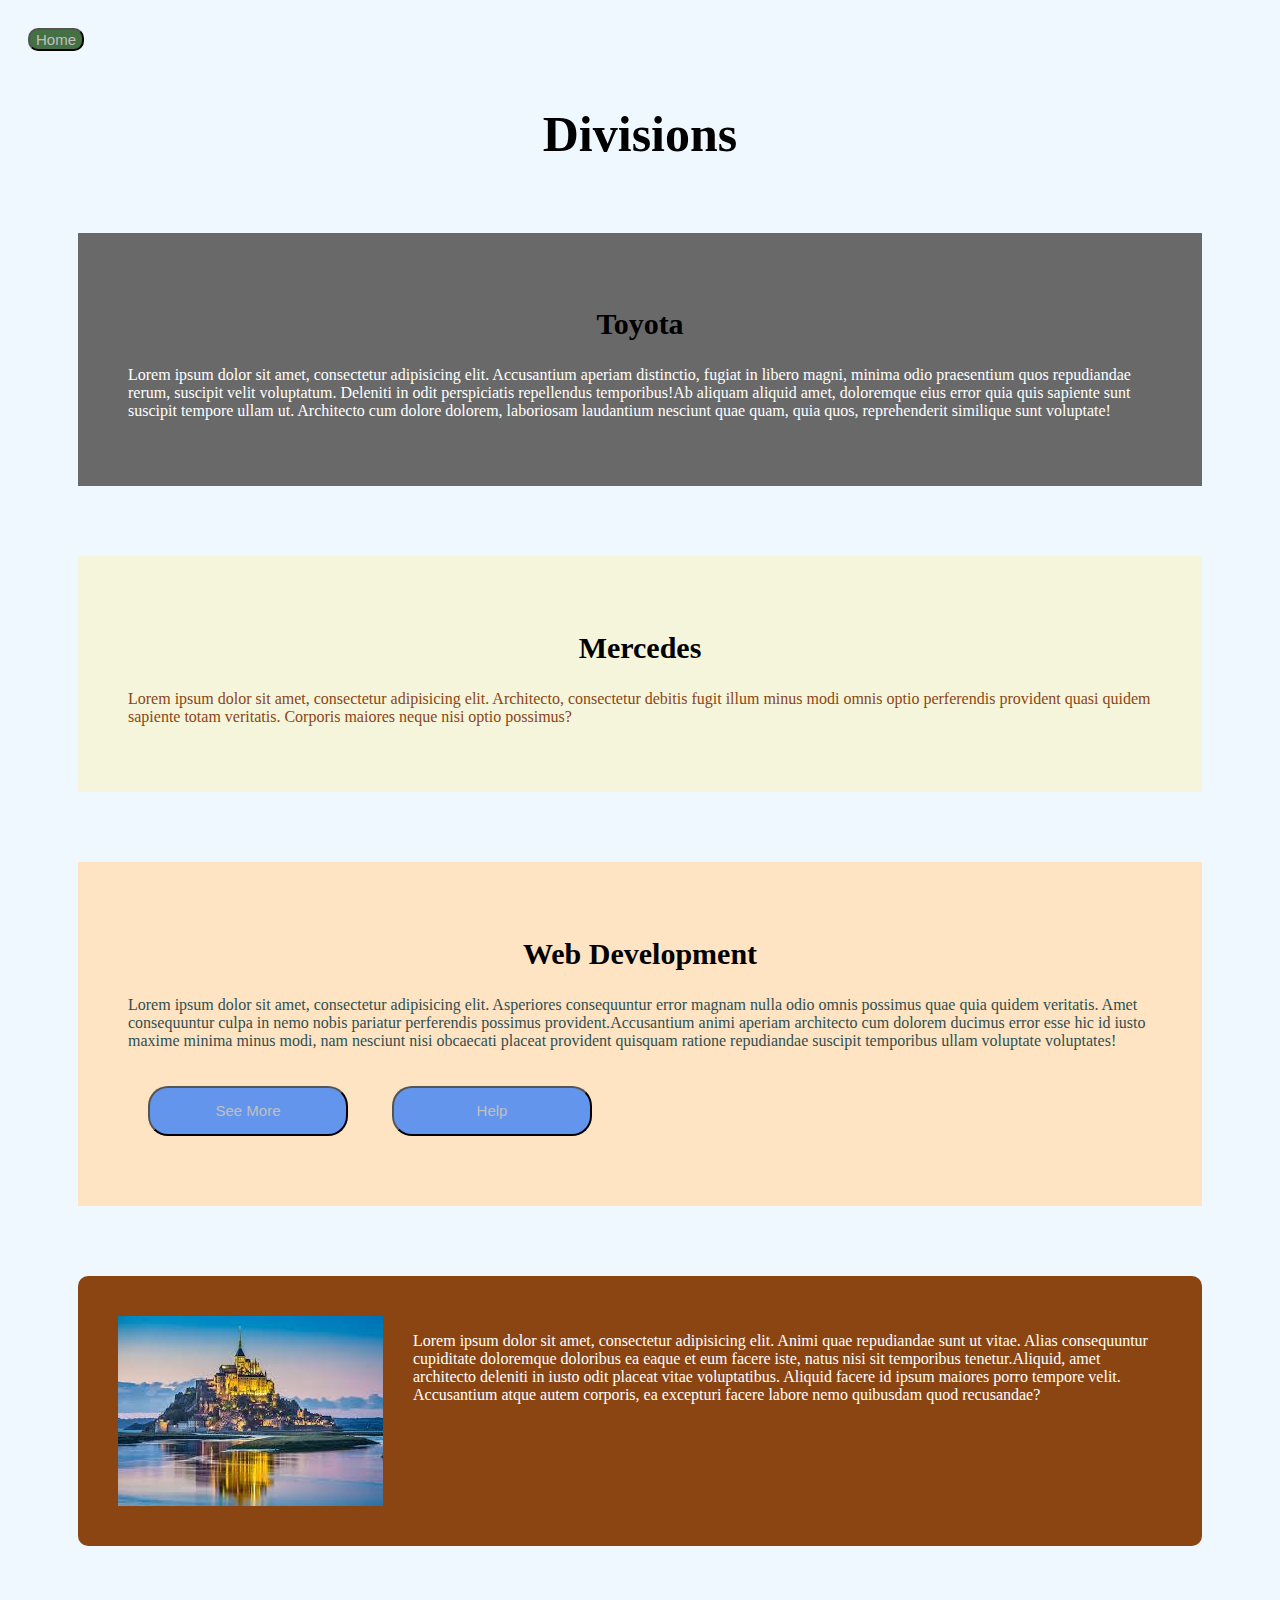
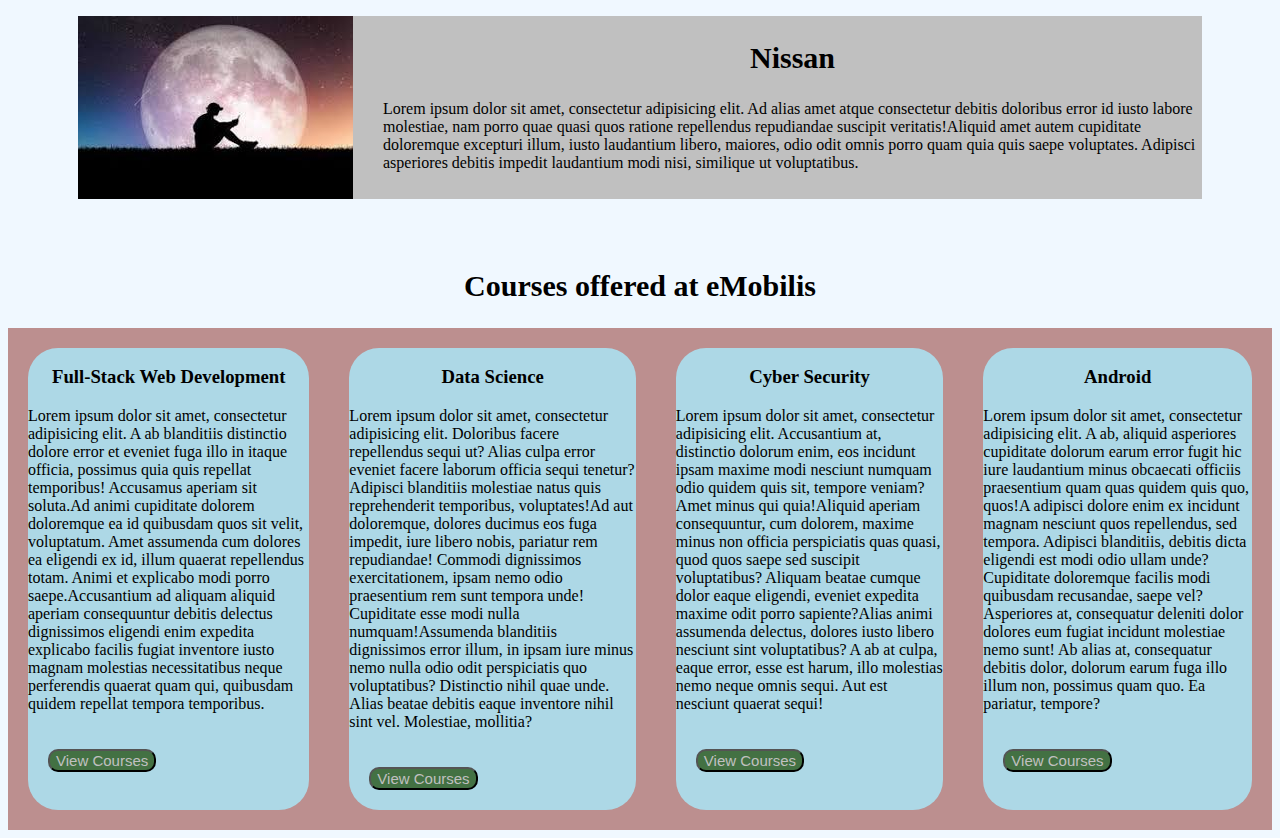
==== divisions.html @ 8debb016 "Initial commit" ====
<!doctype html>
<html lang="en">
<head>
    <meta charset="UTF-8">
    <meta name="viewport"
          content="width=device-width, user-scalable=no, initial-scale=1.0, maximum-scale=1.0, minimum-scale=1.0">
    <meta http-equiv="X-UA-Compatible" content="ie=edge">
    <title>About</title>

    <style>
        h1:hover{
            background-color: darkseagreen;
        }

        h1{
            text-align: center;
            font-size: 50px;
        }
        #one{
            background-color: dimgrey;
            margin: 70px;
            padding: 50px;
        }
        #one h2{
            text-align: center;
        }

        #two{
            background-color: beige;
            margin: 70px;
            padding: 50px;
        }
        #two h2{
            text-align: center;
        }

        #three button{
            background-color: cornflowerblue;
            width: 200px;
            height: 50px;
             border-radius: 20px;
        }

        #three{
            background-color: bisque;
            margin: 70px;
            padding: 50px;
        }

        body{
            background-color: aliceblue;
        }

        button{
            background-color: #437143;
            margin: 20px;
            border-radius: 10px;
            font-size: 15px;
            color: silver;
        }

        #one:hover{
            background-color: silver;
        }
        #two:hover{
            background-color: bisque;
        }
        #three:hover{
            background-color: beige;
        }
        #three button:hover{
            background-color: darkblue;
        }

        #mydiv{
            background-color: saddlebrown;
            display: flex;
            margin: 70px;
            padding: 40px;
            color: white;
            border-radius: 10px;
        }
        #myimage{
            margin-right: 30px;
        }
        #mydivision {
            display: flex;
            margin: 70px;
            background-color: silver;
        }

        #myimage2{
            margin-right: 30px;
        }

        h2,h3{
            text-align: center;
        }

        h2{
            font-size: 30px;
        }

        #main{
            display: flex;
            background-color: rosybrown;
        }

        .sub{
            margin: 20px;
            background-color: lightblue;
            border-radius: 30px;

        }

    </style>

    <link rel="icon" href="Picssets/Index.png">

</head>
<body>
<a href="home.html"><button>Home</button></a>
<h1>Divisions</h1>
<div id="one">
    <h2>Toyota</h2>
    <p style="color: white"><span>Lorem ipsum dolor sit amet, consectetur adipisicing elit. Accusantium aperiam distinctio, fugiat in libero magni, minima odio praesentium quos repudiandae rerum, suscipit velit voluptatum. Deleniti in odit perspiciatis repellendus temporibus!</span><span>Ab aliquam aliquid amet, doloremque eius error quia quis sapiente sunt suscipit tempore ullam ut. Architecto cum dolore dolorem, laboriosam laudantium nesciunt quae quam, quia quos, reprehenderit similique sunt voluptate!</span></p>

</div>

<div id="two">
    <h2>Mercedes</h2>
    <p style="color: saddlebrown">Lorem ipsum dolor sit amet, consectetur adipisicing elit. Architecto, consectetur debitis fugit illum minus modi omnis optio perferendis provident quasi quidem sapiente totam veritatis. Corporis maiores neque nisi optio possimus?</p>

</div>

<div id="three">
    <h2>Web Development</h2>
    <p style="color: darkslategray"><span>Lorem ipsum dolor sit amet, consectetur adipisicing elit. Asperiores consequuntur error magnam nulla odio omnis possimus quae quia quidem veritatis. Amet consequuntur culpa in nemo nobis pariatur perferendis possimus provident.</span><span>Accusantium animi aperiam architecto cum dolorem ducimus error esse hic id iusto maxime minima minus modi, nam nesciunt nisi obcaecati placeat provident quisquam ratione repudiandae suscipit temporibus ullam voluptate voluptates!</span></p>
    <button>See More</button>
    <button>Help</button>

</div>

<div id="mydiv">
    <img src="Picssets/craaaazy.jpeg" alt="" id="myimage">
    <p><span>Lorem ipsum dolor sit amet, consectetur adipisicing elit. Animi quae repudiandae sunt ut vitae. Alias consequuntur cupiditate doloremque doloribus ea eaque et eum facere iste, natus nisi sit temporibus tenetur.</span><span>Aliquid, amet architecto deleniti in iusto odit placeat vitae voluptatibus. Aliquid facere id ipsum maiores porro tempore velit. Accusantium atque autem corporis, ea excepturi facere labore nemo quibusdam quod recusandae?</span></p>
</div>

<div id="mydivision">
    <img src="Picssets/photocap.jpeg" alt="" id="myimage2">
    <div>
        <h2>Nissan</h2>
        <p><span>Lorem ipsum dolor sit amet, consectetur adipisicing elit. Ad alias amet atque consectetur debitis doloribus error id iusto labore molestiae, nam porro quae quasi quos ratione repellendus repudiandae suscipit veritatis!</span><span>Aliquid amet autem cupiditate doloremque excepturi illum, iusto laudantium libero, maiores, odio odit omnis porro quam quia quis saepe voluptates. Adipisci asperiores debitis impedit laudantium modi nisi, similique ut voluptatibus.</span></p>

    </div>

</div>

<h2>Courses offered at eMobilis</h2>
<div id="main">
    <div class="sub">
        <h3>Full-Stack Web Development</h3>
        <p><span>Lorem ipsum dolor sit amet, consectetur adipisicing elit. A ab blanditiis distinctio dolore error et eveniet fuga illo in itaque officia, possimus quia quis repellat temporibus! Accusamus aperiam sit soluta.</span><span>Ad animi cupiditate dolorem doloremque ea id quibusdam quos sit velit, voluptatum. Amet assumenda cum dolores ea eligendi ex id, illum quaerat repellendus totam. Animi et explicabo modi porro saepe.</span><span>Accusantium ad aliquam aliquid aperiam consequuntur debitis delectus dignissimos eligendi enim expedita explicabo facilis fugiat inventore iusto magnam molestias necessitatibus neque perferendis quaerat quam qui, quibusdam quidem repellat tempora temporibus.</span></p>
        <button>View Courses</button>
    </div>

    <div class="sub">
        <h3>Data Science</h3>
        <p><span>Lorem ipsum dolor sit amet, consectetur adipisicing elit. Doloribus facere repellendus sequi ut? Alias culpa error eveniet facere laborum officia sequi tenetur? Adipisci blanditiis molestiae natus quis reprehenderit temporibus, voluptates!</span><span>Ad aut doloremque, dolores ducimus eos fuga impedit, iure libero nobis, pariatur rem repudiandae! Commodi dignissimos exercitationem, ipsam nemo odio praesentium rem sunt tempora unde! Cupiditate esse modi nulla numquam!</span><span>Assumenda blanditiis dignissimos error illum, in ipsam iure minus nemo nulla odio odit perspiciatis quo voluptatibus? Distinctio nihil quae unde. Alias beatae debitis eaque inventore nihil sint vel. Molestiae, mollitia?</span></p>
        <button>View Courses</button>
    </div>

    <div class="sub">
        <h3>Cyber Security</h3>
        <p><span>Lorem ipsum dolor sit amet, consectetur adipisicing elit. Accusantium at, distinctio dolorum enim, eos incidunt ipsam maxime modi nesciunt numquam odio quidem quis sit, tempore veniam? Amet minus qui quia!</span><span>Aliquid aperiam consequuntur, cum dolorem, maxime minus non officia perspiciatis quas quasi, quod quos saepe sed suscipit voluptatibus? Aliquam beatae cumque dolor eaque eligendi, eveniet expedita maxime odit porro sapiente?</span><span>Alias animi assumenda delectus, dolores iusto libero nesciunt sint voluptatibus? A ab at culpa, eaque error, esse est harum, illo molestias nemo neque omnis sequi. Aut est nesciunt quaerat sequi!</span></p>
        <button>View Courses</button>
    </div>

    <div class="sub">
        <h3>Android</h3>
        <p><span>Lorem ipsum dolor sit amet, consectetur adipisicing elit. A ab, aliquid asperiores cupiditate dolorum earum error fugit hic iure laudantium minus obcaecati officiis praesentium quam quas quidem quis quo, quos!</span><span>A adipisci dolore enim ex incidunt magnam nesciunt quos repellendus, sed tempora. Adipisci blanditiis, debitis dicta eligendi est modi odio ullam unde? Cupiditate doloremque facilis modi quibusdam recusandae, saepe vel?</span><span>Asperiores at, consequatur deleniti dolor dolores eum fugiat incidunt molestiae nemo sunt! Ab alias at, consequatur debitis dolor, dolorum earum fuga illo illum non, possimus quam quo. Ea pariatur, tempore?</span></p>
        <button>View Courses</button>
    </div>

</div>



</body>
</html>
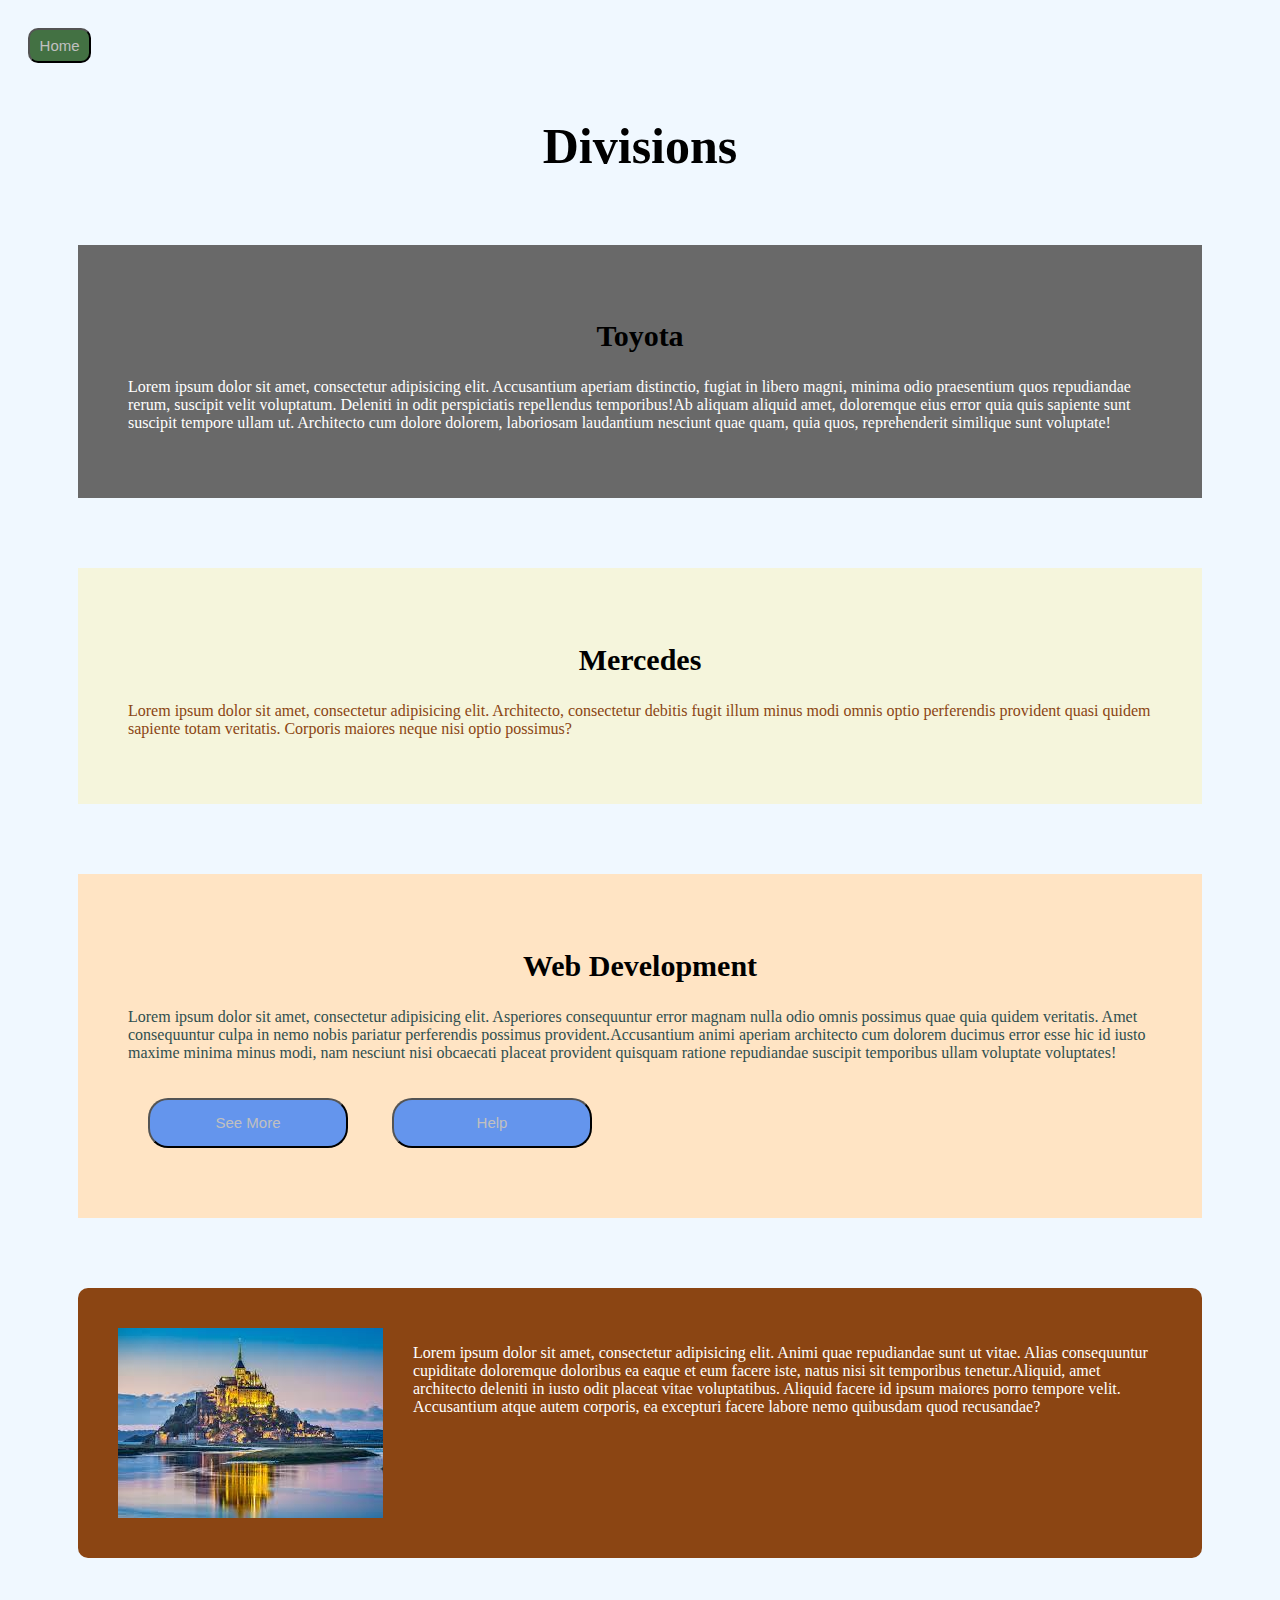
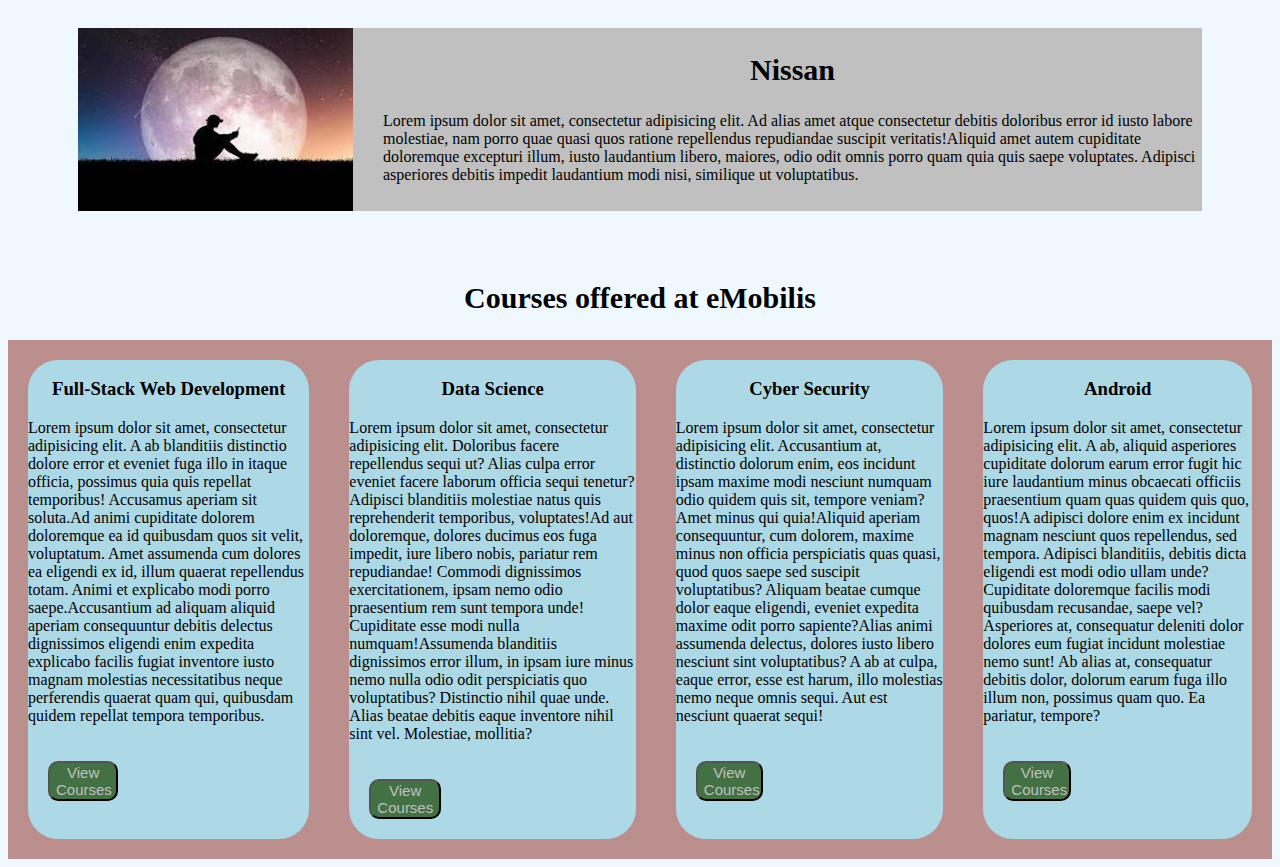
==== commit c463cacc: "Unimart" ====
--- a/divisions.html
+++ b/divisions.html
@@ -57,6 +57,8 @@
             border-radius: 10px;
             font-size: 15px;
             color: silver;
+            width: 5%;
+            height: 35px;
         }
 
         #one:hover{
@@ -113,6 +115,11 @@
 
         }
 
+        #mton{
+            width: 25%;
+            height: 40px;
+        }
+
     </style>
 
     <link rel="icon" href="Picssets/Index.png">
@@ -161,25 +168,25 @@
     <div class="sub">
         <h3>Full-Stack Web Development</h3>
         <p><span>Lorem ipsum dolor sit amet, consectetur adipisicing elit. A ab blanditiis distinctio dolore error et eveniet fuga illo in itaque officia, possimus quia quis repellat temporibus! Accusamus aperiam sit soluta.</span><span>Ad animi cupiditate dolorem doloremque ea id quibusdam quos sit velit, voluptatum. Amet assumenda cum dolores ea eligendi ex id, illum quaerat repellendus totam. Animi et explicabo modi porro saepe.</span><span>Accusantium ad aliquam aliquid aperiam consequuntur debitis delectus dignissimos eligendi enim expedita explicabo facilis fugiat inventore iusto magnam molestias necessitatibus neque perferendis quaerat quam qui, quibusdam quidem repellat tempora temporibus.</span></p>
-        <button>View Courses</button>
+        <button id="mton">View Courses</button>
     </div>
 
     <div class="sub">
         <h3>Data Science</h3>
         <p><span>Lorem ipsum dolor sit amet, consectetur adipisicing elit. Doloribus facere repellendus sequi ut? Alias culpa error eveniet facere laborum officia sequi tenetur? Adipisci blanditiis molestiae natus quis reprehenderit temporibus, voluptates!</span><span>Ad aut doloremque, dolores ducimus eos fuga impedit, iure libero nobis, pariatur rem repudiandae! Commodi dignissimos exercitationem, ipsam nemo odio praesentium rem sunt tempora unde! Cupiditate esse modi nulla numquam!</span><span>Assumenda blanditiis dignissimos error illum, in ipsam iure minus nemo nulla odio odit perspiciatis quo voluptatibus? Distinctio nihil quae unde. Alias beatae debitis eaque inventore nihil sint vel. Molestiae, mollitia?</span></p>
-        <button>View Courses</button>
+        <button id="mton">View Courses</button>
     </div>
 
     <div class="sub">
         <h3>Cyber Security</h3>
         <p><span>Lorem ipsum dolor sit amet, consectetur adipisicing elit. Accusantium at, distinctio dolorum enim, eos incidunt ipsam maxime modi nesciunt numquam odio quidem quis sit, tempore veniam? Amet minus qui quia!</span><span>Aliquid aperiam consequuntur, cum dolorem, maxime minus non officia perspiciatis quas quasi, quod quos saepe sed suscipit voluptatibus? Aliquam beatae cumque dolor eaque eligendi, eveniet expedita maxime odit porro sapiente?</span><span>Alias animi assumenda delectus, dolores iusto libero nesciunt sint voluptatibus? A ab at culpa, eaque error, esse est harum, illo molestias nemo neque omnis sequi. Aut est nesciunt quaerat sequi!</span></p>
-        <button>View Courses</button>
+        <button id="mton">View Courses</button>
     </div>
 
     <div class="sub">
         <h3>Android</h3>
         <p><span>Lorem ipsum dolor sit amet, consectetur adipisicing elit. A ab, aliquid asperiores cupiditate dolorum earum error fugit hic iure laudantium minus obcaecati officiis praesentium quam quas quidem quis quo, quos!</span><span>A adipisci dolore enim ex incidunt magnam nesciunt quos repellendus, sed tempora. Adipisci blanditiis, debitis dicta eligendi est modi odio ullam unde? Cupiditate doloremque facilis modi quibusdam recusandae, saepe vel?</span><span>Asperiores at, consequatur deleniti dolor dolores eum fugiat incidunt molestiae nemo sunt! Ab alias at, consequatur debitis dolor, dolorum earum fuga illo illum non, possimus quam quo. Ea pariatur, tempore?</span></p>
-        <button>View Courses</button>
+        <button id="mton">View Courses</button>
     </div>
 
 </div>
